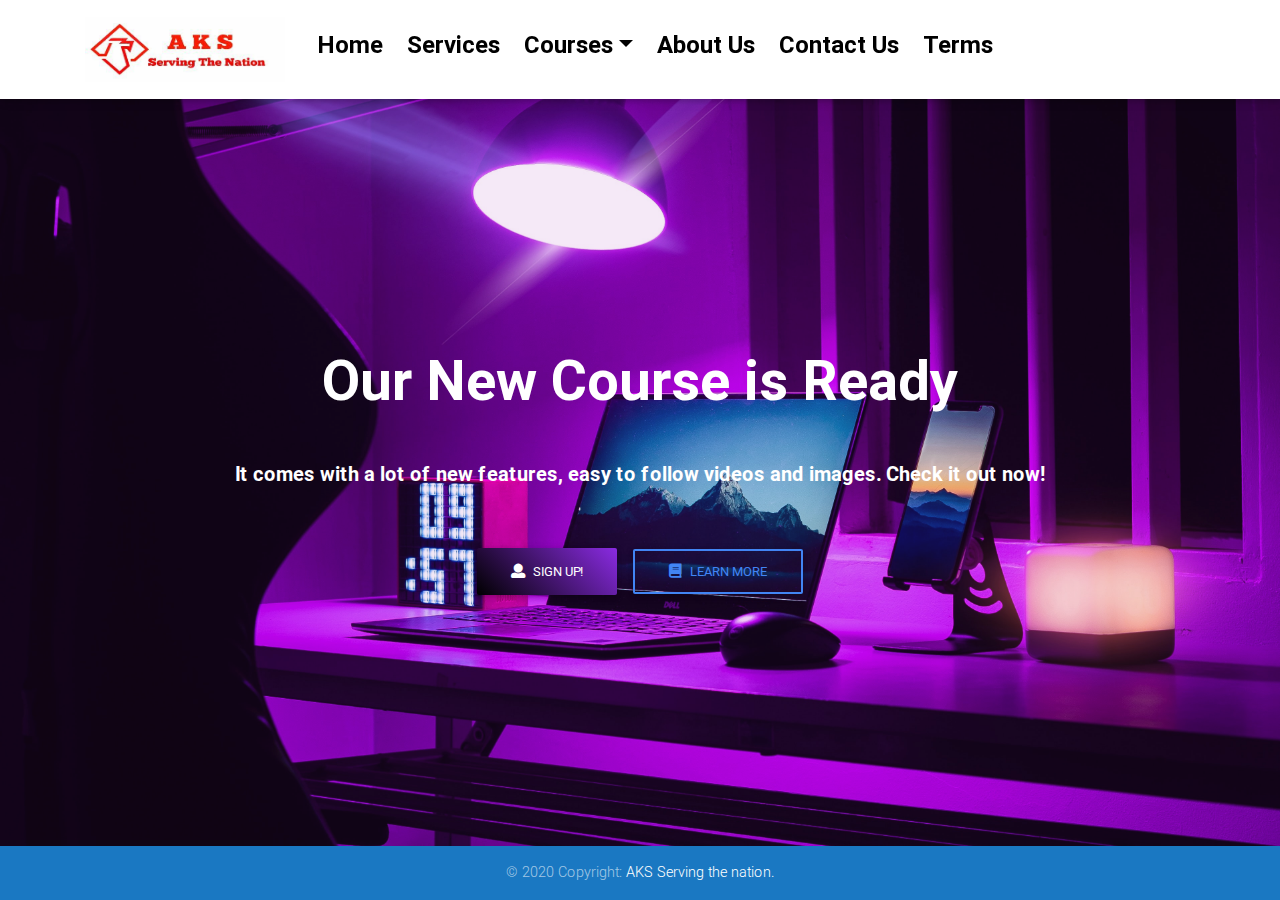
==== index.html @ 8827df9b "Aks services" ====
<html>

<head>
  <link rel="stylesheet" href="bootstrap/css/font-awesome-5.8.1.css" />
  <link rel="stylesheet" href="bootstrap/css/bootstrap.min.css" />
  <link rel="stylesheet" href="bootstrap/css/mdb.min.css" />
  <link rel="stylesheet" href="bootstrap/css/style.css" />
</head>
<style>
  html,
  body,
  header,
  .view {
    height: 100%;
  }

  @media (max-width: 740px) {

    html,
    body,
    header,
    .view {
      height: 100vh;
    }
  }



  .navbar:not(.top-nav-collapse) {
    background: transparent;
  }

  
</style>

<!-- Main navigation -->
<header>
  <!-- Navbar -->
  <nav class="navbar navbar-expand-lg navbar-light bg-white fixed-top scrolling-navbar">
    <div class="container">
      <a class="navbar-brand" href="index.html"><img src="bootstrap/img/logo.jpg" alt="" height="65" width="200"></a>
      <button class="navbar-toggler" type="button" data-toggle="collapse" data-target="#navbarSupportedContent-7"
        aria-controls="navbarSupportedContent-7" aria-expanded="false" aria-label="Toggle navigation">
        <span class="navbar-toggler-icon"></span>
      </button>
      <div class="collapse navbar-collapse" id="navbarSupportedContent-7">
        <ul class="navbar-nav mr-auto">
          <li class="nav-item ">
            <a class="nav-link font-weight-bold h4 ml-2" href="index.html">Home</a>
          </li>
          <li class="nav-item">
            <a class="nav-link font-weight-bold h4 ml-2" href="services.html">Services</a>
          </li>
         <!-- Dropdown -->
      <li class="nav-item dropdown">
        <a class="nav-link dropdown-toggle h4 font-weight-bold ml-2" id="navbarDropdownMenuLink" data-toggle="dropdown"
          aria-haspopup="true" aria-expanded="false">Courses</a>
        <div class="dropdown-menu dropdown-primary" aria-labelledby="navbarDropdownMenuLink">
          <a class="dropdown-item h5" href="c.html">C</a>
          <a class="dropdown-item h5" href="c++.html">C++</a>
          <a class="dropdown-item h5" href="java.html">JAVA</a>
          <a class="dropdown-item h5" href="python.html">PYTHON</a>
          <a class="dropdown-item h5" href="php.html">PHP</a>
          <a class="dropdown-item h5" href="DevOps.html">DEVOPS</a>
          <a class="dropdown-item h5" href="autocad.html">AUTOCAD</a>
          <a class="dropdown-item h5" href="aws.html">AWS</a>
          <a class="dropdown-item h5" href="micro.html">MICRO CONTROLLER</a>
          <a class="dropdown-item h5" href="sysops.html">AWS SysOps</a>
          
        </div>
      </li>
          <li class="nav-item">
            <a class="nav-link font-weight-bold h4 ml-2" href="Aboutus.html">About Us</a>
          </li>
          <li class="nav-item">
            <a class="nav-link font-weight-bold h4 ml-2" href="contactus.html">Contact Us</a>
          </li>
          <li class="nav-item">
            <a class="nav-link font-weight-bold h4 ml-2" href="#">Terms</a>
          </li>
        </ul>

      </div>
    </div>
  </nav>
  <!-- Navbar -->
  <!-- Full Page Intro -->
  <div class="view  jarallax" data-jarallax='{"speed": 0.2}'
    style="background-image: url('bootstrap/img/screen-post-Ya3r7oApP4g-unsplash.jpg'); background-repeat: no-repeat; background-size: cover; background-position: center center;">
    <!-- Mask & flexbox options-->
    <div class="mask rgba-purple-slight d-flex justify-content-center align-items-center">
      <!-- Content -->
      <div class="container">
        <!--Grid row-->
        <div class="row wow fadeIn">
          <!--Grid column-->
          <div class="col-md-12 text-center">
            <h1 class="display-4 font-weight-bold mb-0 pt-md-5 pt-5 text-white wow fadeInUp">Our New Course is Ready
            </h1>
            <h5 class="pt-md-5 pt-sm-2 pt-5 pb-md-5 pb-sm-3 pb-5 text-white wow font-weight-bold fadeInUp"
              data-wow-delay="0.2s">It comes
              with a lot of new features, easy to follow videos and images. Check it out now!</h5>
            <div class="wow fadeInUp" data-wow-delay="0.4s">
              <a class="btn btn-primary btn-rounded" data-toggle="modal" data-target="#exampleModal1"><i class="fas fa-user left"></i> Sign up!</a>
              <a class="btn btn-outline-primary btn-rounded"><i class="fas fa-book left"></i> Learn more</a>
            </div>
          </div>
          <!--Grid column-->
        </div>
        <!--Grid row-->
      </div>
      <!-- Content -->
    </div>
    <!-- Mask & flexbox options-->
  </div>
  <!-- Full Page Intro -->
  <!-- Modal -->
  <div class="modal fade" id="exampleModal1" tabindex="-1" role="dialog" aria-labelledby="exampleModalLabel1"
    aria-hidden="true">
    <div class="modal-dialog" role="document">
      <div class="modal-content">
        <div class="modal-header bg-info">
          <h5 class="modal-title text-white justify-content-lg-center " id="exampleModalLabel1">Sign Up</h5>
          <button type="button" class="close" data-dismiss="modal" aria-label="Close">
            <span aria-hidden="true">&times;</span>
          </button>
        </div>
        <div class="modal-body ">


          <div class="container">
            <div class="card-body px-lg-5 pt-0">
              <!-- Default form login -->
              <form class="text-center" action="#">

                <p class="h4 mb-4 ">SignUP using</p>
                  <!-- Password -->
                <input type="text" id="name" class="form-control mb-4" placeholder="Name"
                required>
                <!-- Email -->
                <input type="email" id="defaultLoginFormEmail" class="form-control mb-4" placeholder="E-mail" required>

                <!-- Password -->
                <input type="password" id="defaultLoginFormPassword" class="form-control mb-4" placeholder="Password"
                  required>
                   <!-- confirm Password -->
                <input type="password" id="defaultLoginFormPassword" class="form-control mb-4" placeholder="Confirm Password"
                required>



                <!-- Sign in button -->
                <button class="btn btn-info btn-block my-4" type="submit">Sign up</button>




              </form>
            </div>
          </div>
        </div>
      </div>
    </div>
  </div>
  <!--end-->
</header>
<!-- Main navigation -->
<!-- Footer -->
<footer class="page-footer font-small blue fixed-bottom">

  <!-- Copyright -->
  <div class="footer-copyright text-center py-3">© 2020 Copyright:
    <a href="https://mdbootstrap.com/education/bootstrap/"> AKS Serving the nation.</a>
  </div>
  <!-- Copyright -->

</footer>
<!-- Footer -->

<!--Script connecting file-->
<script src="bootstrap/js/jquery-3.3.1.min.js"></script>
<script src="bootstrap/js/popper.min.js"></script>
<script src="bootstrap/js/bootstrap.min.js"></script>
<script src="bootstrap/js/mdb.js"></script>

</html>
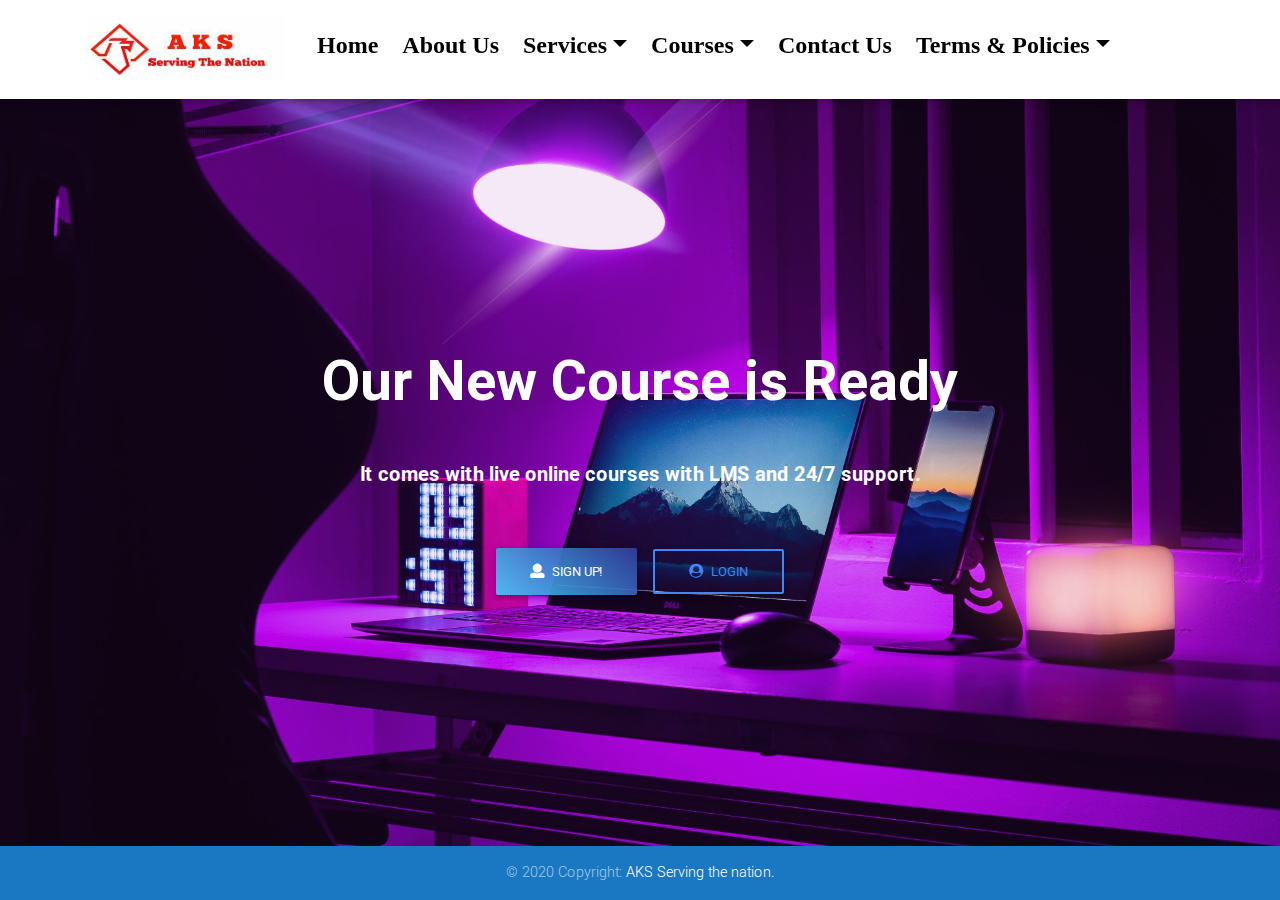
==== commit c6531167: "changes are done" ====
--- a/index.html
+++ b/index.html
@@ -29,14 +29,12 @@
   .navbar:not(.top-nav-collapse) {
     background: transparent;
   }
-
-  
 </style>
 
 <!-- Main navigation -->
 <header>
   <!-- Navbar -->
-  <nav class="navbar navbar-expand-lg navbar-light bg-white fixed-top scrolling-navbar">
+  <nav class="navbar navbar-expand-lg navbar-light bg-white fixed-top scrolling-navbar " style="font-family:'Times New Roman', Times, sens-serif ">
     <div class="container">
       <a class="navbar-brand" href="index.html"><img src="bootstrap/img/logo.jpg" alt="" height="65" width="200"></a>
       <button class="navbar-toggler" type="button" data-toggle="collapse" data-target="#navbarSupportedContent-7"
@@ -49,34 +47,45 @@
             <a class="nav-link font-weight-bold h4 ml-2" href="index.html">Home</a>
           </li>
           <li class="nav-item">
-            <a class="nav-link font-weight-bold h4 ml-2" href="services.html">Services</a>
-          </li>
-         <!-- Dropdown -->
-      <li class="nav-item dropdown">
-        <a class="nav-link dropdown-toggle h4 font-weight-bold ml-2" id="navbarDropdownMenuLink" data-toggle="dropdown"
-          aria-haspopup="true" aria-expanded="false">Courses</a>
-        <div class="dropdown-menu dropdown-primary" aria-labelledby="navbarDropdownMenuLink">
-          <a class="dropdown-item h5" href="c.html">C</a>
-          <a class="dropdown-item h5" href="c++.html">C++</a>
-          <a class="dropdown-item h5" href="java.html">JAVA</a>
-          <a class="dropdown-item h5" href="python.html">PYTHON</a>
-          <a class="dropdown-item h5" href="php.html">PHP</a>
-          <a class="dropdown-item h5" href="DevOps.html">DEVOPS</a>
-          <a class="dropdown-item h5" href="autocad.html">AUTOCAD</a>
-          <a class="dropdown-item h5" href="aws.html">AWS</a>
-          <a class="dropdown-item h5" href="micro.html">MICRO CONTROLLER</a>
-          <a class="dropdown-item h5" href="sysops.html">AWS SysOps</a>
+            <a class="nav-link font-weight-bold h4 ml-2" href="Aboutus.html">About Us</a>
+          </li>
+          <li class="nav-item dropdown">
+            <a class="nav-link dropdown-toggle h4 font-weight-bold ml-2" id="navbarDropdownMenuLink"
+              data-toggle="dropdown" aria-haspopup="true" aria-expanded="false">Services</a>
+            <div class="dropdown-menu dropdown-primary" aria-labelledby="navbarDropdownMenuLink">
+              <a class="dropdown-item h5" href="#">Online Training</a>
+              <a class="dropdown-item h5" href="#">Offline Training</a>
+              <a class="dropdown-item h5" href="#">Corporate Training</a>
+              <a class="dropdown-item h5" href="#">Personality Devlopment</a>
+              <a class="dropdown-item h5" href="#">Placement</a>
+              <a class="dropdown-item h5" href="#">Internship</a>
+              
+
+            </div>
+          </li>
+          <!-- Dropdown -->
+          <li class="nav-item dropdown">
+            <a class="nav-link dropdown-toggle h4 font-weight-bold ml-2" id="navbarDropdownMenuLink"
+              data-toggle="dropdown" aria-haspopup="true" aria-expanded="false">Courses</a>
+            <div class="dropdown-menu dropdown-primary" aria-labelledby="navbarDropdownMenuLink">
+              <a class="dropdown-item h5" href="#">Basic Course</a>
+              <a class="dropdown-item h5" href="#">Advance Course</a>
+              <a class="dropdown-item h5" href="#">Job Oriented Course</a>
+              <a class="dropdown-item h5" href="#">Specialized Course</a>
+         </div>
+          </li>
           
-        </div>
-      </li>
-          <li class="nav-item">
-            <a class="nav-link font-weight-bold h4 ml-2" href="Aboutus.html">About Us</a>
-          </li>
           <li class="nav-item">
             <a class="nav-link font-weight-bold h4 ml-2" href="contactus.html">Contact Us</a>
           </li>
-          <li class="nav-item">
-            <a class="nav-link font-weight-bold h4 ml-2" href="#">Terms</a>
+          <li class="nav-item dropdown">
+            <a class="nav-link dropdown-toggle h4 font-weight-bold ml-2" id="navbarDropdownMenuLink"
+              data-toggle="dropdown" aria-haspopup="true" aria-expanded="false">Terms & Policies</a>
+            <div class="dropdown-menu dropdown-primary" aria-labelledby="navbarDropdownMenuLink">
+              <a class="dropdown-item h5" href="#">Terms & Conditions</a>
+              <a class="dropdown-item h5" href="#">Refund Policy</a>
+              <a class="dropdown-item h5" href="#">Privacy Policy</a>
+            </div>
           </li>
         </ul>
 
@@ -98,11 +107,12 @@
             <h1 class="display-4 font-weight-bold mb-0 pt-md-5 pt-5 text-white wow fadeInUp">Our New Course is Ready
             </h1>
             <h5 class="pt-md-5 pt-sm-2 pt-5 pb-md-5 pb-sm-3 pb-5 text-white wow font-weight-bold fadeInUp"
-              data-wow-delay="0.2s">It comes
-              with a lot of new features, easy to follow videos and images. Check it out now!</h5>
+              data-wow-delay="0.2s">It comes with live online courses with LMS and 24/7 support.</h5>
             <div class="wow fadeInUp" data-wow-delay="0.4s">
-              <a class="btn btn-primary btn-rounded" data-toggle="modal" data-target="#exampleModal1"><i class="fas fa-user left"></i> Sign up!</a>
-              <a class="btn btn-outline-primary btn-rounded"><i class="fas fa-book left"></i> Learn more</a>
+              <a class="btn blue-gradient-rgba btn-rounded" data-toggle="modal" data-target="#exampleModal1"><i
+                  class="fas fa-user left"></i> Sign up!</a>
+              <a class="btn btn-outline-primary btn-rounded" data-toggle="modal" data-target="#exampleModal"><i
+                  class="fas fa-user-circle left"></i> Login</a>
             </div>
           </div>
           <!--Grid column-->
@@ -119,41 +129,319 @@
     aria-hidden="true">
     <div class="modal-dialog" role="document">
       <div class="modal-content">
-        <div class="modal-header bg-info">
+        <div class="modal-header blue-gradient-rgba">
           <h5 class="modal-title text-white justify-content-lg-center " id="exampleModalLabel1">Sign Up</h5>
-          <button type="button" class="close" data-dismiss="modal" aria-label="Close">
+          <span type="button" class="close" data-dismiss="modal" aria-label="Close">
             <span aria-hidden="true">&times;</span>
-          </button>
+          </span>
         </div>
         <div class="modal-body ">
-
-
+          <div class="card-body px-lg-5 pt-0">
+            <!-- Default form login -->
+            <form class="text-center" action="#">
+              <input type="text" id="name" class="form-control mb-4" placeholder="Name" required>
+              <!-- Email -->
+              <input type="email" id="defaultLoginFormEmail" class="form-control mb-4" placeholder="E-mail" required>
+              <input type="text" id="contact" class="form-control mb-4" placeholder="Contact No." required>
+              <input type="text" id="pincode" class="form-control mb-4" placeholder="Pin Code" required>
+              <textarea id="address" placeholder="Address" class="form-control mb-4" ></textarea>
+              <select id="country" name="country" class="form-control mb-4">
+                <option>--Select--</option>
+                <option value="Afganistan">Afghanistan</option>
+                <option value="Albania">Albania</option>
+                <option value="Algeria">Algeria</option>
+                <option value="American Samoa">American Samoa</option>
+                <option value="Andorra">Andorra</option>
+                <option value="Angola">Angola</option>
+                <option value="Anguilla">Anguilla</option>
+                <option value="Antigua & Barbuda">Antigua & Barbuda</option>
+                <option value="Argentina">Argentina</option>
+                <option value="Armenia">Armenia</option>
+                <option value="Aruba">Aruba</option>
+                <option value="Australia">Australia</option>
+                <option value="Austria">Austria</option>
+                <option value="Azerbaijan">Azerbaijan</option>
+                <option value="Bahamas">Bahamas</option>
+                <option value="Bahrain">Bahrain</option>
+                <option value="Bangladesh">Bangladesh</option>
+                <option value="Barbados">Barbados</option>
+                <option value="Belarus">Belarus</option>
+                <option value="Belgium">Belgium</option>
+                <option value="Belize">Belize</option>
+                <option value="Benin">Benin</option>
+                <option value="Bermuda">Bermuda</option>
+                <option value="Bhutan">Bhutan</option>
+                <option value="Bolivia">Bolivia</option>
+                <option value="Bonaire">Bonaire</option>
+                <option value="Bosnia & Herzegovina">Bosnia & Herzegovina</option>
+                <option value="Botswana">Botswana</option>
+                <option value="Brazil">Brazil</option>
+                <option value="British Indian Ocean Ter">British Indian Ocean Ter</option>
+                <option value="Brunei">Brunei</option>
+                <option value="Bulgaria">Bulgaria</option>
+                <option value="Burkina Faso">Burkina Faso</option>
+                <option value="Burundi">Burundi</option>
+                <option value="Cambodia">Cambodia</option>
+                <option value="Cameroon">Cameroon</option>
+                <option value="Canada">Canada</option>
+                <option value="Canary Islands">Canary Islands</option>
+                <option value="Cape Verde">Cape Verde</option>
+                <option value="Cayman Islands">Cayman Islands</option>
+                <option value="Central African Republic">Central African Republic</option>
+                <option value="Chad">Chad</option>
+                <option value="Channel Islands">Channel Islands</option>
+                <option value="Chile">Chile</option>
+                <option value="China">China</option>
+                <option value="Christmas Island">Christmas Island</option>
+                <option value="Cocos Island">Cocos Island</option>
+                <option value="Colombia">Colombia</option>
+                <option value="Comoros">Comoros</option>
+                <option value="Congo">Congo</option>
+                <option value="Cook Islands">Cook Islands</option>
+                <option value="Costa Rica">Costa Rica</option>
+                <option value="Cote DIvoire">Cote DIvoire</option>
+                <option value="Croatia">Croatia</option>
+                <option value="Cuba">Cuba</option>
+                <option value="Curaco">Curacao</option>
+                <option value="Cyprus">Cyprus</option>
+                <option value="Czech Republic">Czech Republic</option>
+                <option value="Denmark">Denmark</option>
+                <option value="Djibouti">Djibouti</option>
+                <option value="Dominica">Dominica</option>
+                <option value="Dominican Republic">Dominican Republic</option>
+                <option value="East Timor">East Timor</option>
+                <option value="Ecuador">Ecuador</option>
+                <option value="Egypt">Egypt</option>
+                <option value="El Salvador">El Salvador</option>
+                <option value="Equatorial Guinea">Equatorial Guinea</option>
+                <option value="Eritrea">Eritrea</option>
+                <option value="Estonia">Estonia</option>
+                <option value="Ethiopia">Ethiopia</option>
+                <option value="Falkland Islands">Falkland Islands</option>
+                <option value="Faroe Islands">Faroe Islands</option>
+                <option value="Fiji">Fiji</option>
+                <option value="Finland">Finland</option>
+                <option value="France">France</option>
+                <option value="French Guiana">French Guiana</option>
+                <option value="French Polynesia">French Polynesia</option>
+                <option value="French Southern Ter">French Southern Ter</option>
+                <option value="Gabon">Gabon</option>
+                <option value="Gambia">Gambia</option>
+                <option value="Georgia">Georgia</option>
+                <option value="Germany">Germany</option>
+                <option value="Ghana">Ghana</option>
+                <option value="Gibraltar">Gibraltar</option>
+                <option value="Great Britain">Great Britain</option>
+                <option value="Greece">Greece</option>
+                <option value="Greenland">Greenland</option>
+                <option value="Grenada">Grenada</option>
+                <option value="Guadeloupe">Guadeloupe</option>
+                <option value="Guam">Guam</option>
+                <option value="Guatemala">Guatemala</option>
+                <option value="Guinea">Guinea</option>
+                <option value="Guyana">Guyana</option>
+                <option value="Haiti">Haiti</option>
+                <option value="Hawaii">Hawaii</option>
+                <option value="Honduras">Honduras</option>
+                <option value="Hong Kong">Hong Kong</option>
+                <option value="Hungary">Hungary</option>
+                <option value="Iceland">Iceland</option>
+                <option value="Indonesia">Indonesia</option>
+                <option value="India">India</option>
+                <option value="Iran">Iran</option>
+                <option value="Iraq">Iraq</option>
+                <option value="Ireland">Ireland</option>
+                <option value="Isle of Man">Isle of Man</option>
+                <option value="Israel">Israel</option>
+                <option value="Italy">Italy</option>
+                <option value="Jamaica">Jamaica</option>
+                <option value="Japan">Japan</option>
+                <option value="Jordan">Jordan</option>
+                <option value="Kazakhstan">Kazakhstan</option>
+                <option value="Kenya">Kenya</option>
+                <option value="Kiribati">Kiribati</option>
+                <option value="Korea North">Korea North</option>
+                <option value="Korea Sout">Korea South</option>
+                <option value="Kuwait">Kuwait</option>
+                <option value="Kyrgyzstan">Kyrgyzstan</option>
+                <option value="Laos">Laos</option>
+                <option value="Latvia">Latvia</option>
+                <option value="Lebanon">Lebanon</option>
+                <option value="Lesotho">Lesotho</option>
+                <option value="Liberia">Liberia</option>
+                <option value="Libya">Libya</option>
+                <option value="Liechtenstein">Liechtenstein</option>
+                <option value="Lithuania">Lithuania</option>
+                <option value="Luxembourg">Luxembourg</option>
+                <option value="Macau">Macau</option>
+                <option value="Macedonia">Macedonia</option>
+                <option value="Madagascar">Madagascar</option>
+                <option value="Malaysia">Malaysia</option>
+                <option value="Malawi">Malawi</option>
+                <option value="Maldives">Maldives</option>
+                <option value="Mali">Mali</option>
+                <option value="Malta">Malta</option>
+                <option value="Marshall Islands">Marshall Islands</option>
+                <option value="Martinique">Martinique</option>
+                <option value="Mauritania">Mauritania</option>
+                <option value="Mauritius">Mauritius</option>
+                <option value="Mayotte">Mayotte</option>
+                <option value="Mexico">Mexico</option>
+                <option value="Midway Islands">Midway Islands</option>
+                <option value="Moldova">Moldova</option>
+                <option value="Monaco">Monaco</option>
+                <option value="Mongolia">Mongolia</option>
+                <option value="Montserrat">Montserrat</option>
+                <option value="Morocco">Morocco</option>
+                <option value="Mozambique">Mozambique</option>
+                <option value="Myanmar">Myanmar</option>
+                <option value="Nambia">Nambia</option>
+                <option value="Nauru">Nauru</option>
+                <option value="Nepal">Nepal</option>
+                <option value="Netherland Antilles">Netherland Antilles</option>
+                <option value="Netherlands">Netherlands (Holland, Europe)</option>
+                <option value="Nevis">Nevis</option>
+                <option value="New Caledonia">New Caledonia</option>
+                <option value="New Zealand">New Zealand</option>
+                <option value="Nicaragua">Nicaragua</option>
+                <option value="Niger">Niger</option>
+                <option value="Nigeria">Nigeria</option>
+                <option value="Niue">Niue</option>
+                <option value="Norfolk Island">Norfolk Island</option>
+                <option value="Norway">Norway</option>
+                <option value="Oman">Oman</option>
+                <option value="Pakistan">Pakistan</option>
+                <option value="Palau Island">Palau Island</option>
+                <option value="Palestine">Palestine</option>
+                <option value="Panama">Panama</option>
+                <option value="Papua New Guinea">Papua New Guinea</option>
+                <option value="Paraguay">Paraguay</option>
+                <option value="Peru">Peru</option>
+                <option value="Phillipines">Philippines</option>
+                <option value="Pitcairn Island">Pitcairn Island</option>
+                <option value="Poland">Poland</option>
+                <option value="Portugal">Portugal</option>
+                <option value="Puerto Rico">Puerto Rico</option>
+                <option value="Qatar">Qatar</option>
+                <option value="Republic of Montenegro">Republic of Montenegro</option>
+                <option value="Republic of Serbia">Republic of Serbia</option>
+                <option value="Reunion">Reunion</option>
+                <option value="Romania">Romania</option>
+                <option value="Russia">Russia</option>
+                <option value="Rwanda">Rwanda</option>
+                <option value="St Barthelemy">St Barthelemy</option>
+                <option value="St Eustatius">St Eustatius</option>
+                <option value="St Helena">St Helena</option>
+                <option value="St Kitts-Nevis">St Kitts-Nevis</option>
+                <option value="St Lucia">St Lucia</option>
+                <option value="St Maarten">St Maarten</option>
+                <option value="St Pierre & Miquelon">St Pierre & Miquelon</option>
+                <option value="St Vincent & Grenadines">St Vincent & Grenadines</option>
+                <option value="Saipan">Saipan</option>
+                <option value="Samoa">Samoa</option>
+                <option value="Samoa American">Samoa American</option>
+                <option value="San Marino">San Marino</option>
+                <option value="Sao Tome & Principe">Sao Tome & Principe</option>
+                <option value="Saudi Arabia">Saudi Arabia</option>
+                <option value="Senegal">Senegal</option>
+                <option value="Seychelles">Seychelles</option>
+                <option value="Sierra Leone">Sierra Leone</option>
+                <option value="Singapore">Singapore</option>
+                <option value="Slovakia">Slovakia</option>
+                <option value="Slovenia">Slovenia</option>
+                <option value="Solomon Islands">Solomon Islands</option>
+                <option value="Somalia">Somalia</option>
+                <option value="South Africa">South Africa</option>
+                <option value="Spain">Spain</option>
+                <option value="Sri Lanka">Sri Lanka</option>
+                <option value="Sudan">Sudan</option>
+                <option value="Suriname">Suriname</option>
+                <option value="Swaziland">Swaziland</option>
+                <option value="Sweden">Sweden</option>
+                <option value="Switzerland">Switzerland</option>
+                <option value="Syria">Syria</option>
+                <option value="Tahiti">Tahiti</option>
+                <option value="Taiwan">Taiwan</option>
+                <option value="Tajikistan">Tajikistan</option>
+                <option value="Tanzania">Tanzania</option>
+                <option value="Thailand">Thailand</option>
+                <option value="Togo">Togo</option>
+                <option value="Tokelau">Tokelau</option>
+                <option value="Tonga">Tonga</option>
+                <option value="Trinidad & Tobago">Trinidad & Tobago</option>
+                <option value="Tunisia">Tunisia</option>
+                <option value="Turkey">Turkey</option>
+                <option value="Turkmenistan">Turkmenistan</option>
+                <option value="Turks & Caicos Is">Turks & Caicos Is</option>
+                <option value="Tuvalu">Tuvalu</option>
+                <option value="Uganda">Uganda</option>
+                <option value="United Kingdom">United Kingdom</option>
+                <option value="Ukraine">Ukraine</option>
+                <option value="United Arab Erimates">United Arab Emirates</option>
+                <option value="United States of America">United States of America</option>
+                <option value="Uraguay">Uruguay</option>
+                <option value="Uzbekistan">Uzbekistan</option>
+                <option value="Vanuatu">Vanuatu</option>
+                <option value="Vatican City State">Vatican City State</option>
+                <option value="Venezuela">Venezuela</option>
+                <option value="Vietnam">Vietnam</option>
+                <option value="Virgin Islands (Brit)">Virgin Islands (Brit)</option>
+                <option value="Virgin Islands (USA)">Virgin Islands (USA)</option>
+                <option value="Wake Island">Wake Island</option>
+                <option value="Wallis & Futana Is">Wallis & Futana Is</option>
+                <option value="Yemen">Yemen</option>
+                <option value="Zaire">Zaire</option>
+                <option value="Zambia">Zambia</option>
+                <option value="Zimbabwe">Zimbabwe</option>
+             </select>
+             
+              <!-- Password -->
+              <input type="password" id="defaultLoginFormPassword" class="form-control mb-4" placeholder="Password"
+                required>
+              <!-- confirm Password -->
+              <input type="password" id="defaultLoginFormPassword" class="form-control mb-4"
+                placeholder="Confirm Password" required>
+              <!-- Sign in button -->
+              <button class="btn blue-gradient-rgba btn-block my-4" type="submit">Sign up</button>
+            </form>
+          </div>
+        </div>
+      </div>
+    </div>
+  </div>
+
+  <!--end-->
+
+  <!-- Modal -->
+  <div class="modal fade" id="exampleModal" tabindex="-1" role="dialog" aria-labelledby="exampleModalLabel"
+    aria-hidden="true">
+    <div class="modal-dialog" role="document">
+      <div class="modal-content">
+        <div class="modal-header blue-gradient-rgba">
+          <h5 class="modal-title text-white justify-content-lg-center " id="exampleModalLabel">Login</h5>
+          <span type="button" class="close" data-dismiss="modal" aria-label="Close">
+            <span aria-hidden="true">&times;</span>
+          </span>
+        </div>
+        <div class="modal-body ">
           <div class="container">
             <div class="card-body px-lg-5 pt-0">
               <!-- Default form login -->
               <form class="text-center" action="#">
 
-                <p class="h4 mb-4 ">SignUP using</p>
-                  <!-- Password -->
-                <input type="text" id="name" class="form-control mb-4" placeholder="Name"
-                required>
+                <p class="h4 mb-4 ">Login using</p>
+
                 <!-- Email -->
                 <input type="email" id="defaultLoginFormEmail" class="form-control mb-4" placeholder="E-mail" required>
 
                 <!-- Password -->
                 <input type="password" id="defaultLoginFormPassword" class="form-control mb-4" placeholder="Password"
                   required>
-                   <!-- confirm Password -->
-                <input type="password" id="defaultLoginFormPassword" class="form-control mb-4" placeholder="Confirm Password"
-                required>
-
-
-
+                  <div class="g-recaptcha" data-sitekey="6LcePAATAAAAAGPRWgx90814DTjgt5sXnNbV5WaW"></div>
+                  <!--js-->
+                   
                 <!-- Sign in button -->
-                <button class="btn btn-info btn-block my-4" type="submit">Sign up</button>
-
-
-
+                <button class="btn blue-gradient-rgba btn-block my-4" type="submit">Login</button>
 
               </form>
             </div>
@@ -163,6 +451,7 @@
     </div>
   </div>
   <!--end-->
+
 </header>
 <!-- Main navigation -->
 <!-- Footer -->
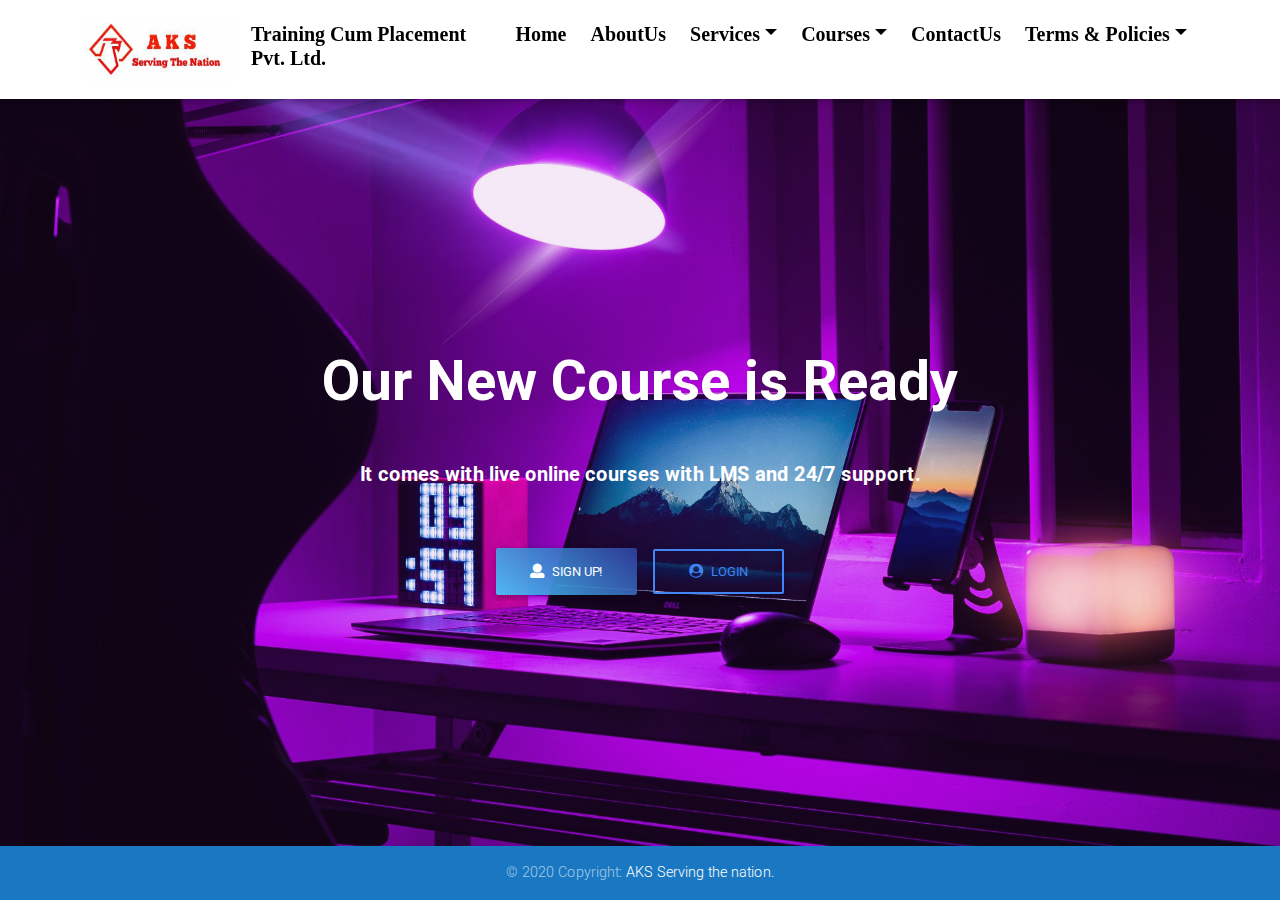
==== commit 21b901b6: "changes done" ====
--- a/index.html
+++ b/index.html
@@ -33,24 +33,34 @@
 
 <!-- Main navigation -->
 <header>
+  
   <!-- Navbar -->
-  <nav class="navbar navbar-expand-lg navbar-light bg-white fixed-top scrolling-navbar " style="font-family:'Times New Roman', Times, sens-serif ">
-    <div class="container">
-      <a class="navbar-brand" href="index.html"><img src="bootstrap/img/logo.jpg" alt="" height="65" width="200"></a>
+  <nav class="navbar navbar-expand-lg navbar-light bg-white fixed-top scrolling-navbar "
+    style="font-family:'Times New Roman', Times, sens-serif ">
+    
+    <div class="container ">
+     
+      <a class="navbar-brand  " href="index.html"><img src="bootstrap/img/logo.jpg" alt="" height="65" width="150"></a>
+      
+     
+      
       <button class="navbar-toggler" type="button" data-toggle="collapse" data-target="#navbarSupportedContent-7"
         aria-controls="navbarSupportedContent-7" aria-expanded="false" aria-label="Toggle navigation">
         <span class="navbar-toggler-icon"></span>
       </button>
-      <div class="collapse navbar-collapse" id="navbarSupportedContent-7">
-        <ul class="navbar-nav mr-auto">
+      <div class="collapse navbar-collapse " id="navbarSupportedContent-7">
+        <ul class="navbar-nav m-0 p-0">
+          <span class="navbar-text black-text h5 font-weight-bold ">
+            Training Cum Placement Pvt. Ltd.
+         </span>
           <li class="nav-item ">
-            <a class="nav-link font-weight-bold h4 ml-2" href="index.html">Home</a>
+            <a class="nav-link font-weight-bold h5 ml-2  " href="index.html">Home</a>
           </li>
           <li class="nav-item">
-            <a class="nav-link font-weight-bold h4 ml-2" href="Aboutus.html">About Us</a>
+            <a class="nav-link font-weight-bold h5 ml-2" href="Aboutus.html">AboutUs</a>
           </li>
           <li class="nav-item dropdown">
-            <a class="nav-link dropdown-toggle h4 font-weight-bold ml-2" id="navbarDropdownMenuLink"
+            <a class="nav-link dropdown-toggle h5 ml-2  font-weight-bold " id="navbarDropdownMenuLink"
               data-toggle="dropdown" aria-haspopup="true" aria-expanded="false">Services</a>
             <div class="dropdown-menu dropdown-primary" aria-labelledby="navbarDropdownMenuLink">
               <a class="dropdown-item h5" href="#">Online Training</a>
@@ -59,27 +69,27 @@
               <a class="dropdown-item h5" href="#">Personality Devlopment</a>
               <a class="dropdown-item h5" href="#">Placement</a>
               <a class="dropdown-item h5" href="#">Internship</a>
-              
+
 
             </div>
           </li>
           <!-- Dropdown -->
           <li class="nav-item dropdown">
-            <a class="nav-link dropdown-toggle h4 font-weight-bold ml-2" id="navbarDropdownMenuLink"
+            <a class="nav-link dropdown-toggle h5 ml-2 font-weight-bold " id="navbarDropdownMenuLink"
               data-toggle="dropdown" aria-haspopup="true" aria-expanded="false">Courses</a>
             <div class="dropdown-menu dropdown-primary" aria-labelledby="navbarDropdownMenuLink">
               <a class="dropdown-item h5" href="#">Basic Course</a>
               <a class="dropdown-item h5" href="#">Advance Course</a>
               <a class="dropdown-item h5" href="#">Job Oriented Course</a>
               <a class="dropdown-item h5" href="#">Specialized Course</a>
-         </div>
-          </li>
-          
+            </div>
+          </li>
+
           <li class="nav-item">
-            <a class="nav-link font-weight-bold h4 ml-2" href="contactus.html">Contact Us</a>
+            <a class="nav-link font-weight-bold h5 ml-2 " href="contactus.html">ContactUs</a>
           </li>
           <li class="nav-item dropdown">
-            <a class="nav-link dropdown-toggle h4 font-weight-bold ml-2" id="navbarDropdownMenuLink"
+            <a class="nav-link dropdown-toggle h5 ml-2 font-weight-bold " id="navbarDropdownMenuLink"
               data-toggle="dropdown" aria-haspopup="true" aria-expanded="false">Terms & Policies</a>
             <div class="dropdown-menu dropdown-primary" aria-labelledby="navbarDropdownMenuLink">
               <a class="dropdown-item h5" href="#">Terms & Conditions</a>
@@ -88,7 +98,7 @@
             </div>
           </li>
         </ul>
-
+       
       </div>
     </div>
   </nav>
@@ -140,21 +150,23 @@
             <!-- Default form login -->
             <form class="text-center" action="#">
               <input type="text" id="name" class="form-control mb-4" placeholder="Name" required>
+              <input type="text" id="contact" class="form-control mb-4" placeholder="Contact No." required>
               <!-- Email -->
               <input type="email" id="defaultLoginFormEmail" class="form-control mb-4" placeholder="E-mail" required>
-              <input type="text" id="contact" class="form-control mb-4" placeholder="Contact No." required>
               <input type="text" id="pincode" class="form-control mb-4" placeholder="Pin Code" required>
-              <textarea id="address" placeholder="Address" class="form-control mb-4" ></textarea>
+              <textarea id="address" placeholder="Address" class="form-control mb-4"></textarea>
               <select id="country" name="country" class="form-control mb-4">
-                <option>--Select--</option>
-                <option value="Afganistan">Afghanistan</option>
+                <option>--Select Country--</option>
+                <option value="Afghanistan">Afghanistan</option>
+                <option value="Åland Islands">Åland Islands</option>
                 <option value="Albania">Albania</option>
                 <option value="Algeria">Algeria</option>
                 <option value="American Samoa">American Samoa</option>
                 <option value="Andorra">Andorra</option>
                 <option value="Angola">Angola</option>
                 <option value="Anguilla">Anguilla</option>
-                <option value="Antigua & Barbuda">Antigua & Barbuda</option>
+                <option value="Antarctica">Antarctica</option>
+                <option value="Antigua and Barbuda">Antigua and Barbuda</option>
                 <option value="Argentina">Argentina</option>
                 <option value="Armenia">Armenia</option>
                 <option value="Aruba">Aruba</option>
@@ -172,44 +184,41 @@
                 <option value="Bermuda">Bermuda</option>
                 <option value="Bhutan">Bhutan</option>
                 <option value="Bolivia">Bolivia</option>
-                <option value="Bonaire">Bonaire</option>
-                <option value="Bosnia & Herzegovina">Bosnia & Herzegovina</option>
+                <option value="Bosnia and Herzegovina">Bosnia and Herzegovina</option>
                 <option value="Botswana">Botswana</option>
+                <option value="Bouvet Island">Bouvet Island</option>
                 <option value="Brazil">Brazil</option>
-                <option value="British Indian Ocean Ter">British Indian Ocean Ter</option>
-                <option value="Brunei">Brunei</option>
+                <option value="British Indian Ocean Territory">British Indian Ocean Territory</option>
+                <option value="Brunei Darussalam">Brunei Darussalam</option>
                 <option value="Bulgaria">Bulgaria</option>
                 <option value="Burkina Faso">Burkina Faso</option>
                 <option value="Burundi">Burundi</option>
                 <option value="Cambodia">Cambodia</option>
                 <option value="Cameroon">Cameroon</option>
                 <option value="Canada">Canada</option>
-                <option value="Canary Islands">Canary Islands</option>
                 <option value="Cape Verde">Cape Verde</option>
                 <option value="Cayman Islands">Cayman Islands</option>
                 <option value="Central African Republic">Central African Republic</option>
                 <option value="Chad">Chad</option>
-                <option value="Channel Islands">Channel Islands</option>
                 <option value="Chile">Chile</option>
                 <option value="China">China</option>
                 <option value="Christmas Island">Christmas Island</option>
-                <option value="Cocos Island">Cocos Island</option>
+                <option value="Cocos (Keeling) Islands">Cocos (Keeling) Islands</option>
                 <option value="Colombia">Colombia</option>
                 <option value="Comoros">Comoros</option>
                 <option value="Congo">Congo</option>
+                <option value="Congo, The Democratic Republic of The">Congo, The Democratic Republic of The</option>
                 <option value="Cook Islands">Cook Islands</option>
                 <option value="Costa Rica">Costa Rica</option>
-                <option value="Cote DIvoire">Cote DIvoire</option>
+                <option value="Cote D'ivoire">Cote D'ivoire</option>
                 <option value="Croatia">Croatia</option>
                 <option value="Cuba">Cuba</option>
-                <option value="Curaco">Curacao</option>
                 <option value="Cyprus">Cyprus</option>
-                <option value="Czech Republic">Czech Republic</option>
+                <option value="Czechia">Czechia</option>
                 <option value="Denmark">Denmark</option>
                 <option value="Djibouti">Djibouti</option>
                 <option value="Dominica">Dominica</option>
                 <option value="Dominican Republic">Dominican Republic</option>
-                <option value="East Timor">East Timor</option>
                 <option value="Ecuador">Ecuador</option>
                 <option value="Egypt">Egypt</option>
                 <option value="El Salvador">El Salvador</option>
@@ -217,38 +226,40 @@
                 <option value="Eritrea">Eritrea</option>
                 <option value="Estonia">Estonia</option>
                 <option value="Ethiopia">Ethiopia</option>
-                <option value="Falkland Islands">Falkland Islands</option>
+                <option value="Falkland Islands (Malvinas)">Falkland Islands (Malvinas)</option>
                 <option value="Faroe Islands">Faroe Islands</option>
                 <option value="Fiji">Fiji</option>
                 <option value="Finland">Finland</option>
                 <option value="France">France</option>
                 <option value="French Guiana">French Guiana</option>
                 <option value="French Polynesia">French Polynesia</option>
-                <option value="French Southern Ter">French Southern Ter</option>
+                <option value="French Southern Territories">French Southern Territories</option>
                 <option value="Gabon">Gabon</option>
                 <option value="Gambia">Gambia</option>
                 <option value="Georgia">Georgia</option>
                 <option value="Germany">Germany</option>
                 <option value="Ghana">Ghana</option>
                 <option value="Gibraltar">Gibraltar</option>
-                <option value="Great Britain">Great Britain</option>
                 <option value="Greece">Greece</option>
                 <option value="Greenland">Greenland</option>
                 <option value="Grenada">Grenada</option>
                 <option value="Guadeloupe">Guadeloupe</option>
                 <option value="Guam">Guam</option>
                 <option value="Guatemala">Guatemala</option>
+                <option value="Guernsey">Guernsey</option>
                 <option value="Guinea">Guinea</option>
+                <option value="Guinea-bissau">Guinea-bissau</option>
                 <option value="Guyana">Guyana</option>
                 <option value="Haiti">Haiti</option>
-                <option value="Hawaii">Hawaii</option>
+                <option value="Heard Island and Mcdonald Islands">Heard Island and Mcdonald Islands</option>
+                <option value="Holy See (Vatican City State)">Holy See (Vatican City State)</option>
                 <option value="Honduras">Honduras</option>
                 <option value="Hong Kong">Hong Kong</option>
                 <option value="Hungary">Hungary</option>
                 <option value="Iceland">Iceland</option>
+                <option value="India">India</option>
                 <option value="Indonesia">Indonesia</option>
-                <option value="India">India</option>
-                <option value="Iran">Iran</option>
+                <option value="Iran, Islamic Republic of">Iran, Islamic Republic of</option>
                 <option value="Iraq">Iraq</option>
                 <option value="Ireland">Ireland</option>
                 <option value="Isle of Man">Isle of Man</option>
@@ -256,28 +267,30 @@
                 <option value="Italy">Italy</option>
                 <option value="Jamaica">Jamaica</option>
                 <option value="Japan">Japan</option>
+                <option value="Jersey">Jersey</option>
                 <option value="Jordan">Jordan</option>
                 <option value="Kazakhstan">Kazakhstan</option>
                 <option value="Kenya">Kenya</option>
                 <option value="Kiribati">Kiribati</option>
-                <option value="Korea North">Korea North</option>
-                <option value="Korea Sout">Korea South</option>
+                <option value="Korea, Democratic People's Republic of">Korea, Democratic People's Republic of</option>
+                <option value="Korea, Republic of">Korea, Republic of</option>
                 <option value="Kuwait">Kuwait</option>
                 <option value="Kyrgyzstan">Kyrgyzstan</option>
-                <option value="Laos">Laos</option>
+                <option value="Lao People's Democratic Republic">Lao People's Democratic Republic</option>
                 <option value="Latvia">Latvia</option>
                 <option value="Lebanon">Lebanon</option>
                 <option value="Lesotho">Lesotho</option>
                 <option value="Liberia">Liberia</option>
-                <option value="Libya">Libya</option>
+                <option value="Libyan Arab Jamahiriya">Libyan Arab Jamahiriya</option>
                 <option value="Liechtenstein">Liechtenstein</option>
                 <option value="Lithuania">Lithuania</option>
                 <option value="Luxembourg">Luxembourg</option>
-                <option value="Macau">Macau</option>
-                <option value="Macedonia">Macedonia</option>
+                <option value="Macao">Macao</option>
+                <option value="Macedonia, The Former Yugoslav Republic of">Macedonia, The Former Yugoslav Republic of
+                </option>
                 <option value="Madagascar">Madagascar</option>
+                <option value="Malawi">Malawi</option>
                 <option value="Malaysia">Malaysia</option>
-                <option value="Malawi">Malawi</option>
                 <option value="Maldives">Maldives</option>
                 <option value="Mali">Mali</option>
                 <option value="Malta">Malta</option>
@@ -287,20 +300,20 @@
                 <option value="Mauritius">Mauritius</option>
                 <option value="Mayotte">Mayotte</option>
                 <option value="Mexico">Mexico</option>
-                <option value="Midway Islands">Midway Islands</option>
-                <option value="Moldova">Moldova</option>
+                <option value="Micronesia, Federated States of">Micronesia, Federated States of</option>
+                <option value="Moldova, Republic of">Moldova, Republic of</option>
                 <option value="Monaco">Monaco</option>
                 <option value="Mongolia">Mongolia</option>
+                <option value="Montenegro">Montenegro</option>
                 <option value="Montserrat">Montserrat</option>
                 <option value="Morocco">Morocco</option>
                 <option value="Mozambique">Mozambique</option>
                 <option value="Myanmar">Myanmar</option>
-                <option value="Nambia">Nambia</option>
+                <option value="Namibia">Namibia</option>
                 <option value="Nauru">Nauru</option>
                 <option value="Nepal">Nepal</option>
-                <option value="Netherland Antilles">Netherland Antilles</option>
-                <option value="Netherlands">Netherlands (Holland, Europe)</option>
-                <option value="Nevis">Nevis</option>
+                <option value="Netherlands">Netherlands</option>
+                <option value="Netherlands Antilles">Netherlands Antilles</option>
                 <option value="New Caledonia">New Caledonia</option>
                 <option value="New Zealand">New Zealand</option>
                 <option value="Nicaragua">Nicaragua</option>
@@ -308,42 +321,37 @@
                 <option value="Nigeria">Nigeria</option>
                 <option value="Niue">Niue</option>
                 <option value="Norfolk Island">Norfolk Island</option>
+                <option value="Northern Mariana Islands">Northern Mariana Islands</option>
                 <option value="Norway">Norway</option>
                 <option value="Oman">Oman</option>
                 <option value="Pakistan">Pakistan</option>
-                <option value="Palau Island">Palau Island</option>
-                <option value="Palestine">Palestine</option>
+                <option value="Palau">Palau</option>
+                <option value="Palestinian Territory, Occupied">Palestinian Territory, Occupied</option>
                 <option value="Panama">Panama</option>
                 <option value="Papua New Guinea">Papua New Guinea</option>
                 <option value="Paraguay">Paraguay</option>
                 <option value="Peru">Peru</option>
-                <option value="Phillipines">Philippines</option>
-                <option value="Pitcairn Island">Pitcairn Island</option>
+                <option value="Philippines">Philippines</option>
+                <option value="Pitcairn">Pitcairn</option>
                 <option value="Poland">Poland</option>
                 <option value="Portugal">Portugal</option>
                 <option value="Puerto Rico">Puerto Rico</option>
                 <option value="Qatar">Qatar</option>
-                <option value="Republic of Montenegro">Republic of Montenegro</option>
-                <option value="Republic of Serbia">Republic of Serbia</option>
                 <option value="Reunion">Reunion</option>
                 <option value="Romania">Romania</option>
-                <option value="Russia">Russia</option>
+                <option value="Russian Federation">Russian Federation</option>
                 <option value="Rwanda">Rwanda</option>
-                <option value="St Barthelemy">St Barthelemy</option>
-                <option value="St Eustatius">St Eustatius</option>
-                <option value="St Helena">St Helena</option>
-                <option value="St Kitts-Nevis">St Kitts-Nevis</option>
-                <option value="St Lucia">St Lucia</option>
-                <option value="St Maarten">St Maarten</option>
-                <option value="St Pierre & Miquelon">St Pierre & Miquelon</option>
-                <option value="St Vincent & Grenadines">St Vincent & Grenadines</option>
-                <option value="Saipan">Saipan</option>
+                <option value="Saint Helena">Saint Helena</option>
+                <option value="Saint Kitts and Nevis">Saint Kitts and Nevis</option>
+                <option value="Saint Lucia">Saint Lucia</option>
+                <option value="Saint Pierre and Miquelon">Saint Pierre and Miquelon</option>
+                <option value="Saint Vincent and The Grenadines">Saint Vincent and The Grenadines</option>
                 <option value="Samoa">Samoa</option>
-                <option value="Samoa American">Samoa American</option>
                 <option value="San Marino">San Marino</option>
-                <option value="Sao Tome & Principe">Sao Tome & Principe</option>
+                <option value="Sao Tome and Principe">Sao Tome and Principe</option>
                 <option value="Saudi Arabia">Saudi Arabia</option>
                 <option value="Senegal">Senegal</option>
+                <option value="Serbia">Serbia</option>
                 <option value="Seychelles">Seychelles</option>
                 <option value="Sierra Leone">Sierra Leone</option>
                 <option value="Singapore">Singapore</option>
@@ -352,49 +360,51 @@
                 <option value="Solomon Islands">Solomon Islands</option>
                 <option value="Somalia">Somalia</option>
                 <option value="South Africa">South Africa</option>
+                <option value="South Georgia and The South Sandwich Islands">South Georgia and The South Sandwich
+                  Islands</option>
                 <option value="Spain">Spain</option>
                 <option value="Sri Lanka">Sri Lanka</option>
                 <option value="Sudan">Sudan</option>
                 <option value="Suriname">Suriname</option>
+                <option value="Svalbard and Jan Mayen">Svalbard and Jan Mayen</option>
                 <option value="Swaziland">Swaziland</option>
                 <option value="Sweden">Sweden</option>
                 <option value="Switzerland">Switzerland</option>
-                <option value="Syria">Syria</option>
-                <option value="Tahiti">Tahiti</option>
-                <option value="Taiwan">Taiwan</option>
+                <option value="Syrian Arab Republic">Syrian Arab Republic</option>
+                <option value="Taiwan, Province of China">Taiwan, Province of China</option>
                 <option value="Tajikistan">Tajikistan</option>
-                <option value="Tanzania">Tanzania</option>
+                <option value="Tanzania, United Republic of">Tanzania, United Republic of</option>
                 <option value="Thailand">Thailand</option>
+                <option value="Timor-leste">Timor-leste</option>
                 <option value="Togo">Togo</option>
                 <option value="Tokelau">Tokelau</option>
                 <option value="Tonga">Tonga</option>
-                <option value="Trinidad & Tobago">Trinidad & Tobago</option>
+                <option value="Trinidad and Tobago">Trinidad and Tobago</option>
                 <option value="Tunisia">Tunisia</option>
                 <option value="Turkey">Turkey</option>
                 <option value="Turkmenistan">Turkmenistan</option>
-                <option value="Turks & Caicos Is">Turks & Caicos Is</option>
+                <option value="Turks and Caicos Islands">Turks and Caicos Islands</option>
                 <option value="Tuvalu">Tuvalu</option>
                 <option value="Uganda">Uganda</option>
+                <option value="Ukraine">Ukraine</option>
+                <option value="United Arab Emirates">United Arab Emirates</option>
                 <option value="United Kingdom">United Kingdom</option>
-                <option value="Ukraine">Ukraine</option>
-                <option value="United Arab Erimates">United Arab Emirates</option>
-                <option value="United States of America">United States of America</option>
-                <option value="Uraguay">Uruguay</option>
+                <option value="United States">United States</option>
+                <option value="United States Minor Outlying Islands">United States Minor Outlying Islands</option>
+                <option value="Uruguay">Uruguay</option>
                 <option value="Uzbekistan">Uzbekistan</option>
                 <option value="Vanuatu">Vanuatu</option>
-                <option value="Vatican City State">Vatican City State</option>
                 <option value="Venezuela">Venezuela</option>
-                <option value="Vietnam">Vietnam</option>
-                <option value="Virgin Islands (Brit)">Virgin Islands (Brit)</option>
-                <option value="Virgin Islands (USA)">Virgin Islands (USA)</option>
-                <option value="Wake Island">Wake Island</option>
-                <option value="Wallis & Futana Is">Wallis & Futana Is</option>
+                <option value="Viet Nam">Viet Nam</option>
+                <option value="Virgin Islands, British">Virgin Islands, British</option>
+                <option value="Virgin Islands, U.S.">Virgin Islands, U.S.</option>
+                <option value="Wallis and Futuna">Wallis and Futuna</option>
+                <option value="Western Sahara">Western Sahara</option>
                 <option value="Yemen">Yemen</option>
-                <option value="Zaire">Zaire</option>
                 <option value="Zambia">Zambia</option>
                 <option value="Zimbabwe">Zimbabwe</option>
-             </select>
-             
+              </select>
+
               <!-- Password -->
               <input type="password" id="defaultLoginFormPassword" class="form-control mb-4" placeholder="Password"
                 required>
@@ -437,9 +447,9 @@
                 <!-- Password -->
                 <input type="password" id="defaultLoginFormPassword" class="form-control mb-4" placeholder="Password"
                   required>
-                  <div class="g-recaptcha" data-sitekey="6LcePAATAAAAAGPRWgx90814DTjgt5sXnNbV5WaW"></div>
-                  <!--js-->
-                   
+                <div class="g-recaptcha" data-sitekey="6LcePAATAAAAAGPRWgx90814DTjgt5sXnNbV5WaW"></div>
+                <!--js-->
+
                 <!-- Sign in button -->
                 <button class="btn blue-gradient-rgba btn-block my-4" type="submit">Login</button>
 
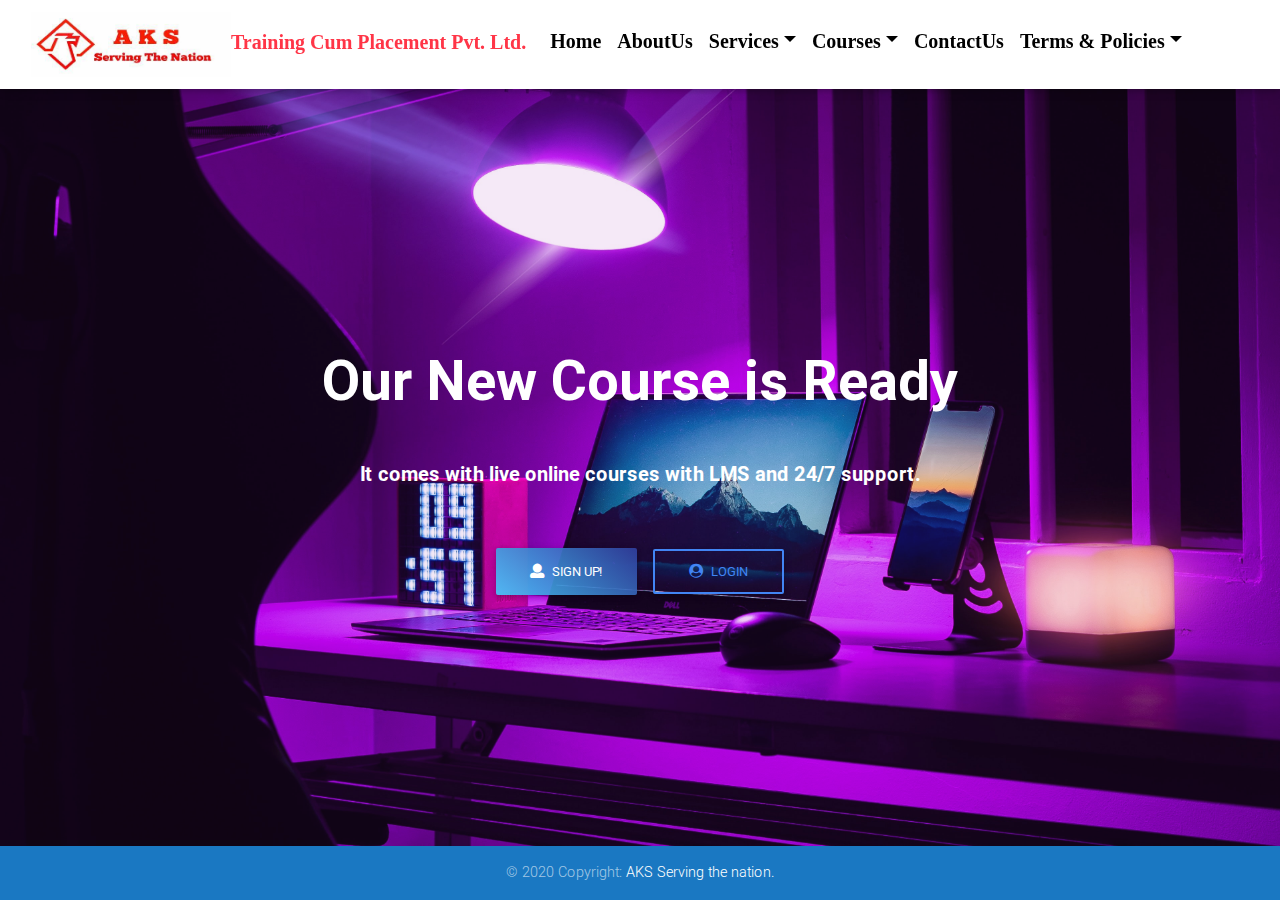
==== commit 0b9cd9f7: "new changes" ====
--- a/index.html
+++ b/index.html
@@ -38,9 +38,11 @@
   <nav class="navbar navbar-expand-lg navbar-light bg-white fixed-top scrolling-navbar "
     style="font-family:'Times New Roman', Times, sens-serif ">
     
-    <div class="container ">
+    <div class="container ml-lg-0">
      
-      <a class="navbar-brand  " href="index.html"><img src="bootstrap/img/logo.jpg" alt="" height="65" width="150"></a>
+      <a class="navbar-brand p-0  " href="index.html"><img src="bootstrap/img/logo.jpg" alt="" height="65" width="200"><span class="navbar-text text-danger h5 font-weight-bold ">
+        Training Cum Placement Pvt. Ltd.
+     </span></a>
       
      
       
@@ -49,18 +51,16 @@
         <span class="navbar-toggler-icon"></span>
       </button>
       <div class="collapse navbar-collapse " id="navbarSupportedContent-7">
-        <ul class="navbar-nav m-0 p-0">
-          <span class="navbar-text black-text h5 font-weight-bold ">
-            Training Cum Placement Pvt. Ltd.
-         </span>
+        <ul class="navbar-nav ml-lg-0 ">
+      
           <li class="nav-item ">
-            <a class="nav-link font-weight-bold h5 ml-2  " href="index.html">Home</a>
+            <a class="nav-link font-weight-bold h5" href="index.html">Home</a>
           </li>
           <li class="nav-item">
-            <a class="nav-link font-weight-bold h5 ml-2" href="Aboutus.html">AboutUs</a>
+            <a class="nav-link font-weight-bold h5" href="Aboutus.html">AboutUs</a>
           </li>
           <li class="nav-item dropdown">
-            <a class="nav-link dropdown-toggle h5 ml-2  font-weight-bold " id="navbarDropdownMenuLink"
+            <a class="nav-link dropdown-toggle h5  font-weight-bold " id="navbarDropdownMenuLink"
               data-toggle="dropdown" aria-haspopup="true" aria-expanded="false">Services</a>
             <div class="dropdown-menu dropdown-primary" aria-labelledby="navbarDropdownMenuLink">
               <a class="dropdown-item h5" href="#">Online Training</a>
@@ -75,7 +75,7 @@
           </li>
           <!-- Dropdown -->
           <li class="nav-item dropdown">
-            <a class="nav-link dropdown-toggle h5 ml-2 font-weight-bold " id="navbarDropdownMenuLink"
+            <a class="nav-link dropdown-toggle h5 font-weight-bold " id="navbarDropdownMenuLink"
               data-toggle="dropdown" aria-haspopup="true" aria-expanded="false">Courses</a>
             <div class="dropdown-menu dropdown-primary" aria-labelledby="navbarDropdownMenuLink">
               <a class="dropdown-item h5" href="#">Basic Course</a>
@@ -86,10 +86,10 @@
           </li>
 
           <li class="nav-item">
-            <a class="nav-link font-weight-bold h5 ml-2 " href="contactus.html">ContactUs</a>
+            <a class="nav-link font-weight-bold h5 " href="contactus.html">ContactUs</a>
           </li>
           <li class="nav-item dropdown">
-            <a class="nav-link dropdown-toggle h5 ml-2 font-weight-bold " id="navbarDropdownMenuLink"
+            <a class="nav-link dropdown-toggle h5 font-weight-bold " id="navbarDropdownMenuLink"
               data-toggle="dropdown" aria-haspopup="true" aria-expanded="false">Terms & Policies</a>
             <div class="dropdown-menu dropdown-primary" aria-labelledby="navbarDropdownMenuLink">
               <a class="dropdown-item h5" href="#">Terms & Conditions</a>
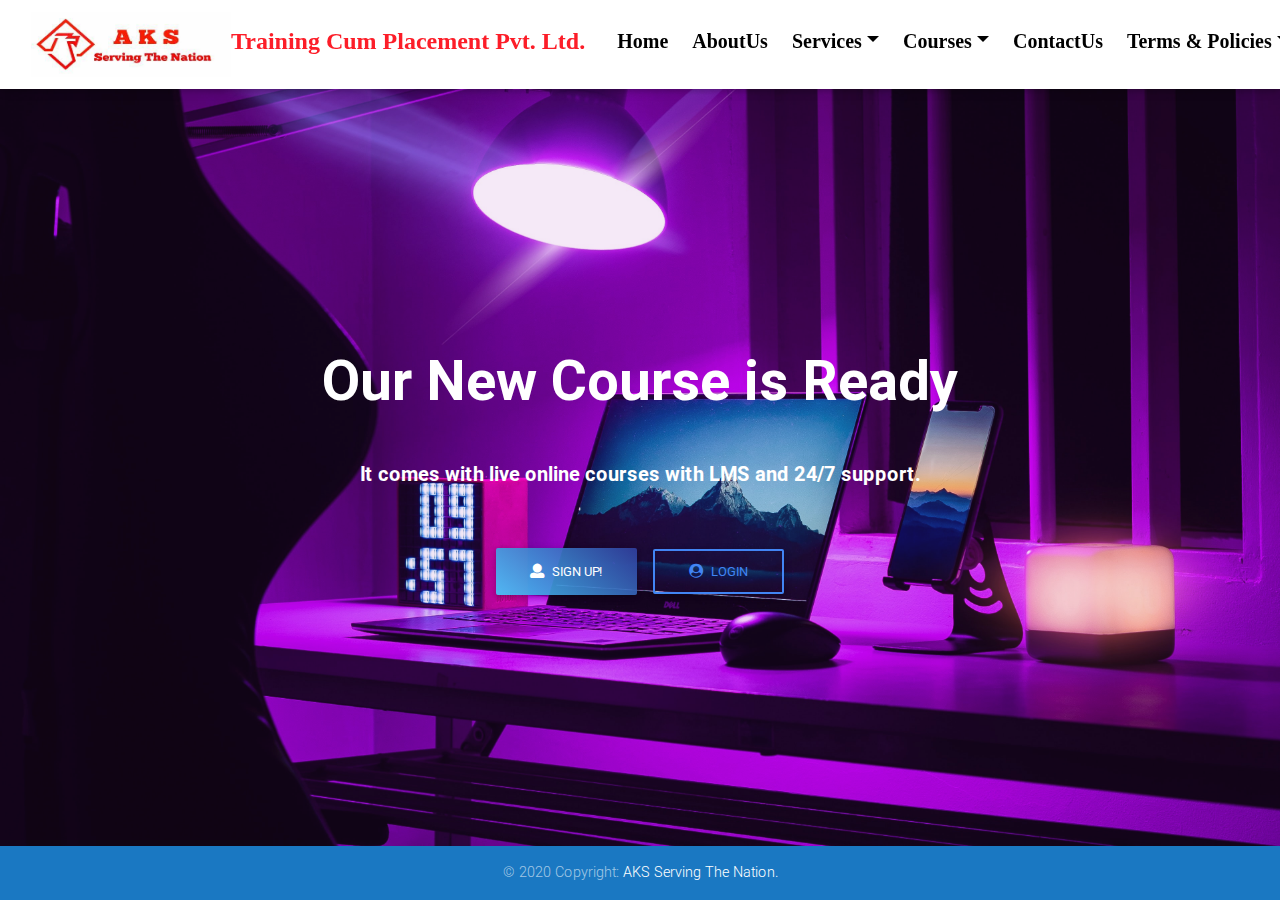
==== commit f889fbf7: "changes done" ====
--- a/index.html
+++ b/index.html
@@ -35,12 +35,11 @@
 <header>
   
   <!-- Navbar -->
-  <nav class="navbar navbar-expand-lg navbar-light bg-white fixed-top scrolling-navbar "
-    style="font-family:'Times New Roman', Times, sens-serif ">
+  <nav class="navbar navbar-expand-lg navbar-light bg-white fixed-top scrolling-navbar " style="font-family:'Times New Roman', Times, sens-serif ">
     
     <div class="container ml-lg-0">
      
-      <a class="navbar-brand p-0  " href="index.html"><img src="bootstrap/img/logo.jpg" alt="" height="65" width="200"><span class="navbar-text text-danger h5 font-weight-bold ">
+      <a class="navbar-brand p-0  " href="index.html"><img src="bootstrap/img/logo.jpg" alt="" height="65" width="200"><span class="navbar-text h5 font-weight-bold " style="color: rgba(252, 6, 18, 0.904);font-size: larger; text-shadow: maroon;">
         Training Cum Placement Pvt. Ltd.
      </span></a>
       
@@ -50,17 +49,17 @@
         aria-controls="navbarSupportedContent-7" aria-expanded="false" aria-label="Toggle navigation">
         <span class="navbar-toggler-icon"></span>
       </button>
-      <div class="collapse navbar-collapse " id="navbarSupportedContent-7">
+      <div class="collapse navbar-collapse " id="navbarSupportedContent-7"  >
         <ul class="navbar-nav ml-lg-0 ">
       
           <li class="nav-item ">
-            <a class="nav-link font-weight-bold h5" href="index.html">Home</a>
+            <a class="nav-link font-weight-bold h5 ml-2" href="index.html">Home</a>
           </li>
           <li class="nav-item">
-            <a class="nav-link font-weight-bold h5" href="Aboutus.html">AboutUs</a>
+            <a class="nav-link font-weight-bold h5 ml-2" href="Aboutus.html">AboutUs</a>
           </li>
           <li class="nav-item dropdown">
-            <a class="nav-link dropdown-toggle h5  font-weight-bold " id="navbarDropdownMenuLink"
+            <a class="nav-link dropdown-toggle h5  font-weight-bold ml-2 " id="navbarDropdownMenuLink"
               data-toggle="dropdown" aria-haspopup="true" aria-expanded="false">Services</a>
             <div class="dropdown-menu dropdown-primary" aria-labelledby="navbarDropdownMenuLink">
               <a class="dropdown-item h5" href="#">Online Training</a>
@@ -75,7 +74,7 @@
           </li>
           <!-- Dropdown -->
           <li class="nav-item dropdown">
-            <a class="nav-link dropdown-toggle h5 font-weight-bold " id="navbarDropdownMenuLink"
+            <a class="nav-link dropdown-toggle h5 font-weight-bold ml-2" id="navbarDropdownMenuLink"
               data-toggle="dropdown" aria-haspopup="true" aria-expanded="false">Courses</a>
             <div class="dropdown-menu dropdown-primary" aria-labelledby="navbarDropdownMenuLink">
               <a class="dropdown-item h5" href="#">Basic Course</a>
@@ -86,10 +85,10 @@
           </li>
 
           <li class="nav-item">
-            <a class="nav-link font-weight-bold h5 " href="contactus.html">ContactUs</a>
+            <a class="nav-link font-weight-bold h5 ml-2 " href="contactus.html">ContactUs</a>
           </li>
           <li class="nav-item dropdown">
-            <a class="nav-link dropdown-toggle h5 font-weight-bold " id="navbarDropdownMenuLink"
+            <a class="nav-link dropdown-toggle h5 font-weight-bold ml-2" id="navbarDropdownMenuLink"
               data-toggle="dropdown" aria-haspopup="true" aria-expanded="false">Terms & Policies</a>
             <div class="dropdown-menu dropdown-primary" aria-labelledby="navbarDropdownMenuLink">
               <a class="dropdown-item h5" href="#">Terms & Conditions</a>
@@ -153,23 +152,19 @@
               <input type="text" id="contact" class="form-control mb-4" placeholder="Contact No." required>
               <!-- Email -->
               <input type="email" id="defaultLoginFormEmail" class="form-control mb-4" placeholder="E-mail" required>
+              
+              <textarea id="address" placeholder="Address" class="form-control mb-4" required></textarea>
               <input type="text" id="pincode" class="form-control mb-4" placeholder="Pin Code" required>
-              <textarea id="address" placeholder="Address" class="form-control mb-4"></textarea>
-              <select id="country" name="country" class="form-control mb-4">
-                <option>--Select Country--</option>
-                <option value="Afghanistan">Afghanistan</option>
-                <option value="Åland Islands">Åland Islands</option>
+              <select id="country" name="country" class="form-control mb-4" required>
+                <option value=""  disabled selected>--Select Your Country--</option>
+                <option value="Afganistan">Afghanistan</option>
                 <option value="Albania">Albania</option>
                 <option value="Algeria">Algeria</option>
-                <option value="American Samoa">American Samoa</option>
                 <option value="Andorra">Andorra</option>
                 <option value="Angola">Angola</option>
-                <option value="Anguilla">Anguilla</option>
-                <option value="Antarctica">Antarctica</option>
-                <option value="Antigua and Barbuda">Antigua and Barbuda</option>
+                <option value="Antigua & Barbuda">Antigua & Barbuda</option>
                 <option value="Argentina">Argentina</option>
                 <option value="Armenia">Armenia</option>
-                <option value="Aruba">Aruba</option>
                 <option value="Australia">Australia</option>
                 <option value="Austria">Austria</option>
                 <option value="Azerbaijan">Azerbaijan</option>
@@ -181,174 +176,140 @@
                 <option value="Belgium">Belgium</option>
                 <option value="Belize">Belize</option>
                 <option value="Benin">Benin</option>
-                <option value="Bermuda">Bermuda</option>
                 <option value="Bhutan">Bhutan</option>
                 <option value="Bolivia">Bolivia</option>
-                <option value="Bosnia and Herzegovina">Bosnia and Herzegovina</option>
+                <option value="Bosnia & Herzegovina">Bosnia & Herzegovina</option>
                 <option value="Botswana">Botswana</option>
-                <option value="Bouvet Island">Bouvet Island</option>
                 <option value="Brazil">Brazil</option>
-                <option value="British Indian Ocean Territory">British Indian Ocean Territory</option>
-                <option value="Brunei Darussalam">Brunei Darussalam</option>
+                <option value="Brunei">Brunei</option>
                 <option value="Bulgaria">Bulgaria</option>
                 <option value="Burkina Faso">Burkina Faso</option>
                 <option value="Burundi">Burundi</option>
                 <option value="Cambodia">Cambodia</option>
                 <option value="Cameroon">Cameroon</option>
                 <option value="Canada">Canada</option>
-                <option value="Cape Verde">Cape Verde</option>
-                <option value="Cayman Islands">Cayman Islands</option>
+                <option value="Cabo verde">Cabo Verde</option>
                 <option value="Central African Republic">Central African Republic</option>
                 <option value="Chad">Chad</option>
                 <option value="Chile">Chile</option>
                 <option value="China">China</option>
-                <option value="Christmas Island">Christmas Island</option>
-                <option value="Cocos (Keeling) Islands">Cocos (Keeling) Islands</option>
                 <option value="Colombia">Colombia</option>
                 <option value="Comoros">Comoros</option>
                 <option value="Congo">Congo</option>
-                <option value="Congo, The Democratic Republic of The">Congo, The Democratic Republic of The</option>
-                <option value="Cook Islands">Cook Islands</option>
                 <option value="Costa Rica">Costa Rica</option>
-                <option value="Cote D'ivoire">Cote D'ivoire</option>
+                <option value="Cote DIvoire">Cote DIvoire</option>
                 <option value="Croatia">Croatia</option>
                 <option value="Cuba">Cuba</option>
+                <option value="Curaco">Curacao</option>
                 <option value="Cyprus">Cyprus</option>
-                <option value="Czechia">Czechia</option>
+                <option value="Czech Republic">Czech Republic</option>
+                <option value="Denmark">Democractic Republic of the Congo</option>
                 <option value="Denmark">Denmark</option>
                 <option value="Djibouti">Djibouti</option>
                 <option value="Dominica">Dominica</option>
-                <option value="Dominican Republic">Dominican Republic</option>
+                <option value="Dominican Republic">Dominican Republic</option>      
                 <option value="Ecuador">Ecuador</option>
                 <option value="Egypt">Egypt</option>
                 <option value="El Salvador">El Salvador</option>
                 <option value="Equatorial Guinea">Equatorial Guinea</option>
                 <option value="Eritrea">Eritrea</option>
                 <option value="Estonia">Estonia</option>
+                <option value="Denmark">Eswatini(fmr. "Swaziland")</option>
                 <option value="Ethiopia">Ethiopia</option>
-                <option value="Falkland Islands (Malvinas)">Falkland Islands (Malvinas)</option>
-                <option value="Faroe Islands">Faroe Islands</option>
                 <option value="Fiji">Fiji</option>
                 <option value="Finland">Finland</option>
                 <option value="France">France</option>
-                <option value="French Guiana">French Guiana</option>
-                <option value="French Polynesia">French Polynesia</option>
-                <option value="French Southern Territories">French Southern Territories</option>
                 <option value="Gabon">Gabon</option>
                 <option value="Gambia">Gambia</option>
                 <option value="Georgia">Georgia</option>
                 <option value="Germany">Germany</option>
                 <option value="Ghana">Ghana</option>
-                <option value="Gibraltar">Gibraltar</option>
                 <option value="Greece">Greece</option>
-                <option value="Greenland">Greenland</option>
                 <option value="Grenada">Grenada</option>
-                <option value="Guadeloupe">Guadeloupe</option>
-                <option value="Guam">Guam</option>
                 <option value="Guatemala">Guatemala</option>
-                <option value="Guernsey">Guernsey</option>
                 <option value="Guinea">Guinea</option>
-                <option value="Guinea-bissau">Guinea-bissau</option>
+                <option value="Guinea-Bissau">Guinea-Bissau</option>
                 <option value="Guyana">Guyana</option>
                 <option value="Haiti">Haiti</option>
-                <option value="Heard Island and Mcdonald Islands">Heard Island and Mcdonald Islands</option>
-                <option value="Holy See (Vatican City State)">Holy See (Vatican City State)</option>
-                <option value="Honduras">Honduras</option>
-                <option value="Hong Kong">Hong Kong</option>
+                <option value="Holy See">Holy See</option>
+                <option value="Honduras">Honduras</option>     
                 <option value="Hungary">Hungary</option>
                 <option value="Iceland">Iceland</option>
                 <option value="India">India</option>
                 <option value="Indonesia">Indonesia</option>
-                <option value="Iran, Islamic Republic of">Iran, Islamic Republic of</option>
+                <option value="Iran">Iran</option>
                 <option value="Iraq">Iraq</option>
                 <option value="Ireland">Ireland</option>
-                <option value="Isle of Man">Isle of Man</option>
                 <option value="Israel">Israel</option>
                 <option value="Italy">Italy</option>
                 <option value="Jamaica">Jamaica</option>
                 <option value="Japan">Japan</option>
-                <option value="Jersey">Jersey</option>
                 <option value="Jordan">Jordan</option>
                 <option value="Kazakhstan">Kazakhstan</option>
                 <option value="Kenya">Kenya</option>
-                <option value="Kiribati">Kiribati</option>
-                <option value="Korea, Democratic People's Republic of">Korea, Democratic People's Republic of</option>
-                <option value="Korea, Republic of">Korea, Republic of</option>
+                <option value="Kiribati">Kiribati</option>                      
                 <option value="Kuwait">Kuwait</option>
                 <option value="Kyrgyzstan">Kyrgyzstan</option>
-                <option value="Lao People's Democratic Republic">Lao People's Democratic Republic</option>
+                <option value="Laos">Laos</option>
                 <option value="Latvia">Latvia</option>
                 <option value="Lebanon">Lebanon</option>
                 <option value="Lesotho">Lesotho</option>
                 <option value="Liberia">Liberia</option>
-                <option value="Libyan Arab Jamahiriya">Libyan Arab Jamahiriya</option>
+                <option value="Libya">Libya</option>
                 <option value="Liechtenstein">Liechtenstein</option>
                 <option value="Lithuania">Lithuania</option>
-                <option value="Luxembourg">Luxembourg</option>
-                <option value="Macao">Macao</option>
-                <option value="Macedonia, The Former Yugoslav Republic of">Macedonia, The Former Yugoslav Republic of
-                </option>
+                <option value="Luxembourg">Luxembourg</option>                 
                 <option value="Madagascar">Madagascar</option>
+                <option value="Malaysia">Malaysia</option>
                 <option value="Malawi">Malawi</option>
-                <option value="Malaysia">Malaysia</option>
                 <option value="Maldives">Maldives</option>
                 <option value="Mali">Mali</option>
                 <option value="Malta">Malta</option>
                 <option value="Marshall Islands">Marshall Islands</option>
-                <option value="Martinique">Martinique</option>
                 <option value="Mauritania">Mauritania</option>
-                <option value="Mauritius">Mauritius</option>
-                <option value="Mayotte">Mayotte</option>
-                <option value="Mexico">Mexico</option>
-                <option value="Micronesia, Federated States of">Micronesia, Federated States of</option>
-                <option value="Moldova, Republic of">Moldova, Republic of</option>
+                <option value="Mauritius">Mauritius</option>                 
+                 <option value="Mexico">Mexico</option>
+                <option value="Micronesia">Micronesia</option>
+                <option value="Moldova">Moldova</option>
                 <option value="Monaco">Monaco</option>
                 <option value="Mongolia">Mongolia</option>
                 <option value="Montenegro">Montenegro</option>
-                <option value="Montserrat">Montserrat</option>
                 <option value="Morocco">Morocco</option>
                 <option value="Mozambique">Mozambique</option>
                 <option value="Myanmar">Myanmar</option>
-                <option value="Namibia">Namibia</option>
+                <option value="Nambia">Namibia</option>
                 <option value="Nauru">Nauru</option>
                 <option value="Nepal">Nepal</option>
-                <option value="Netherlands">Netherlands</option>
-                <option value="Netherlands Antilles">Netherlands Antilles</option>
-                <option value="New Caledonia">New Caledonia</option>
+                <option value="Netherland Antilles">Netherland Antilles</option>
+                <option value="Netherlands">Netherlands (Holland, Europe)</option>
                 <option value="New Zealand">New Zealand</option>
                 <option value="Nicaragua">Nicaragua</option>
                 <option value="Niger">Niger</option>
                 <option value="Nigeria">Nigeria</option>
-                <option value="Niue">Niue</option>
-                <option value="Norfolk Island">Norfolk Island</option>
-                <option value="Northern Mariana Islands">Northern Mariana Islands</option>
+                <option value="North Korea">North Korea</option>
+                <option value="North Macedonia">North Macedonia</option>
                 <option value="Norway">Norway</option>
                 <option value="Oman">Oman</option>
                 <option value="Pakistan">Pakistan</option>
-                <option value="Palau">Palau</option>
-                <option value="Palestinian Territory, Occupied">Palestinian Territory, Occupied</option>
+                <option value="Palau Island">Palau Island</option>
+                <option value="Palestine">Palestine</option>
                 <option value="Panama">Panama</option>
                 <option value="Papua New Guinea">Papua New Guinea</option>
                 <option value="Paraguay">Paraguay</option>
                 <option value="Peru">Peru</option>
-                <option value="Philippines">Philippines</option>
-                <option value="Pitcairn">Pitcairn</option>
+                <option value="Phillipines">Philippines</option>
                 <option value="Poland">Poland</option>
                 <option value="Portugal">Portugal</option>
-                <option value="Puerto Rico">Puerto Rico</option>
                 <option value="Qatar">Qatar</option>
-                <option value="Reunion">Reunion</option>
                 <option value="Romania">Romania</option>
-                <option value="Russian Federation">Russian Federation</option>
+                <option value="Russia">Russia</option>
                 <option value="Rwanda">Rwanda</option>
-                <option value="Saint Helena">Saint Helena</option>
                 <option value="Saint Kitts and Nevis">Saint Kitts and Nevis</option>
                 <option value="Saint Lucia">Saint Lucia</option>
-                <option value="Saint Pierre and Miquelon">Saint Pierre and Miquelon</option>
-                <option value="Saint Vincent and The Grenadines">Saint Vincent and The Grenadines</option>
+                <option value="Saint Vincent & Grenadines">Saint Vincent & Grenadines</option>
                 <option value="Samoa">Samoa</option>
                 <option value="San Marino">San Marino</option>
-                <option value="Sao Tome and Principe">Sao Tome and Principe</option>
+                <option value="Sao Tome & Principe">Sao Tome & Principe</option>
                 <option value="Saudi Arabia">Saudi Arabia</option>
                 <option value="Senegal">Senegal</option>
                 <option value="Serbia">Serbia</option>
@@ -360,50 +321,41 @@
                 <option value="Solomon Islands">Solomon Islands</option>
                 <option value="Somalia">Somalia</option>
                 <option value="South Africa">South Africa</option>
-                <option value="South Georgia and The South Sandwich Islands">South Georgia and The South Sandwich
-                  Islands</option>
+                <option value="South Korea">South Korea</option>
+                <option value="South Sudan">South Sudan</option>
                 <option value="Spain">Spain</option>
                 <option value="Sri Lanka">Sri Lanka</option>
                 <option value="Sudan">Sudan</option>
                 <option value="Suriname">Suriname</option>
-                <option value="Svalbard and Jan Mayen">Svalbard and Jan Mayen</option>
-                <option value="Swaziland">Swaziland</option>
                 <option value="Sweden">Sweden</option>
                 <option value="Switzerland">Switzerland</option>
-                <option value="Syrian Arab Republic">Syrian Arab Republic</option>
-                <option value="Taiwan, Province of China">Taiwan, Province of China</option>
+                <option value="Syria">Syria</option>
                 <option value="Tajikistan">Tajikistan</option>
-                <option value="Tanzania, United Republic of">Tanzania, United Republic of</option>
+                <option value="Tanzania">Tanzania</option>
                 <option value="Thailand">Thailand</option>
-                <option value="Timor-leste">Timor-leste</option>
+                <option value="Timor-Leste">Timor-Leste</option>
                 <option value="Togo">Togo</option>
-                <option value="Tokelau">Tokelau</option>
                 <option value="Tonga">Tonga</option>
-                <option value="Trinidad and Tobago">Trinidad and Tobago</option>
+                <option value="Trinidad & Tobago">Trinidad & Tobago</option>
                 <option value="Tunisia">Tunisia</option>
                 <option value="Turkey">Turkey</option>
                 <option value="Turkmenistan">Turkmenistan</option>
-                <option value="Turks and Caicos Islands">Turks and Caicos Islands</option>
                 <option value="Tuvalu">Tuvalu</option>
                 <option value="Uganda">Uganda</option>
+                <option value="United Kingdom">United Kingdom</option>
                 <option value="Ukraine">Ukraine</option>
-                <option value="United Arab Emirates">United Arab Emirates</option>
-                <option value="United Kingdom">United Kingdom</option>
-                <option value="United States">United States</option>
-                <option value="United States Minor Outlying Islands">United States Minor Outlying Islands</option>
-                <option value="Uruguay">Uruguay</option>
+                <option value="United Arab Erimates">United Arab Emirates</option>
+                <option value="United States of America">United States of America</option>
+                <option value="Uraguay">Uruguay</option>
                 <option value="Uzbekistan">Uzbekistan</option>
                 <option value="Vanuatu">Vanuatu</option>
                 <option value="Venezuela">Venezuela</option>
-                <option value="Viet Nam">Viet Nam</option>
-                <option value="Virgin Islands, British">Virgin Islands, British</option>
-                <option value="Virgin Islands, U.S.">Virgin Islands, U.S.</option>
-                <option value="Wallis and Futuna">Wallis and Futuna</option>
-                <option value="Western Sahara">Western Sahara</option>
+                <option value="Vietnam">Vietnam</option>
                 <option value="Yemen">Yemen</option>
                 <option value="Zambia">Zambia</option>
                 <option value="Zimbabwe">Zimbabwe</option>
-              </select>
+             </select>
+             
 
               <!-- Password -->
               <input type="password" id="defaultLoginFormPassword" class="form-control mb-4" placeholder="Password"
@@ -469,7 +421,7 @@
 
   <!-- Copyright -->
   <div class="footer-copyright text-center py-3">© 2020 Copyright:
-    <a href="https://mdbootstrap.com/education/bootstrap/"> AKS Serving the nation.</a>
+    <a href="https://mdbootstrap.com/education/bootstrap/"> AKS Serving The Nation.</a>
   </div>
   <!-- Copyright -->
 
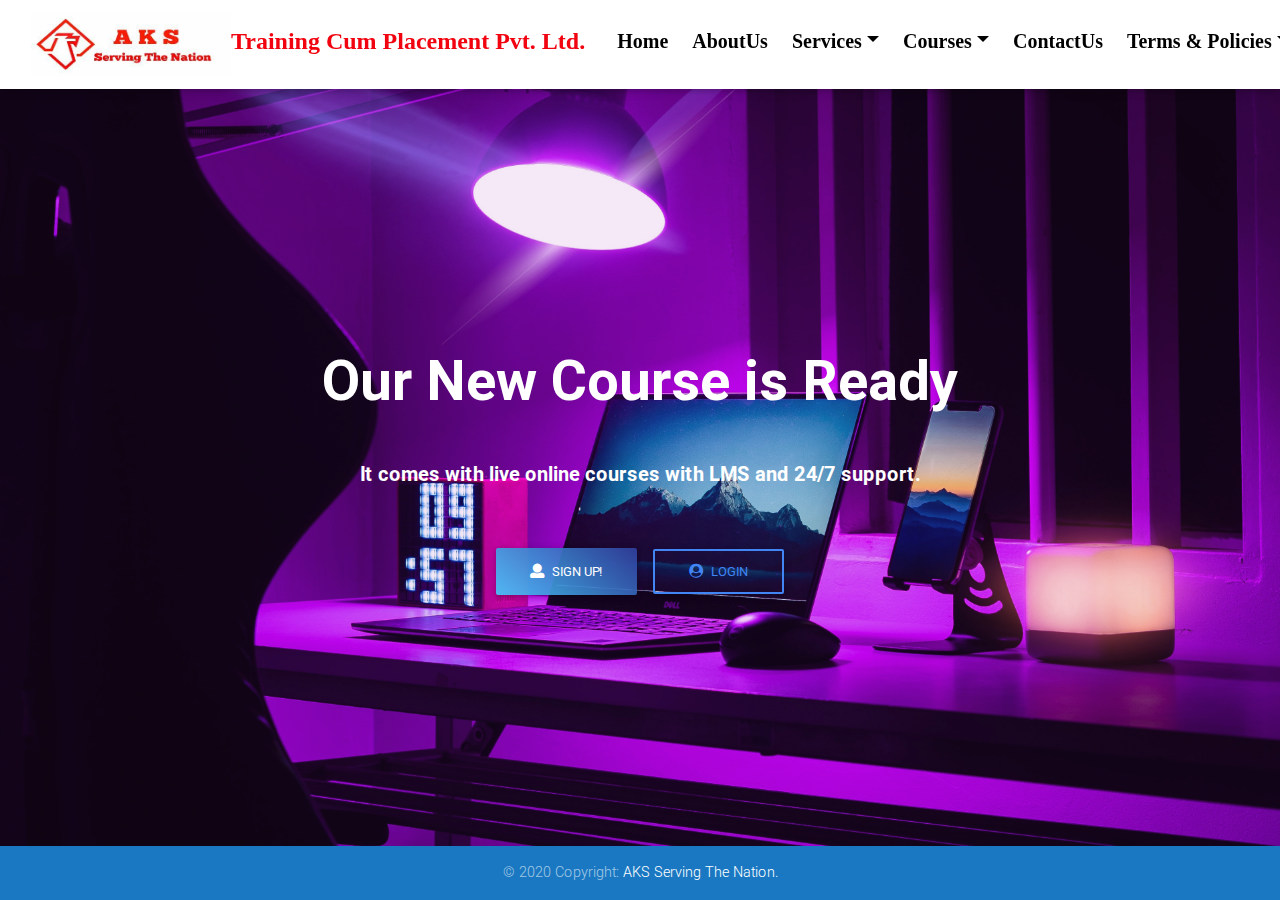
==== commit c4c1e280: "color change" ====
--- a/index.html
+++ b/index.html
@@ -39,7 +39,7 @@
     
     <div class="container ml-lg-0">
      
-      <a class="navbar-brand p-0  " href="index.html"><img src="bootstrap/img/logo.jpg" alt="" height="65" width="200"><span class="navbar-text h5 font-weight-bold " style="color: rgba(252, 6, 18, 0.904);font-size: larger; text-shadow: maroon;">
+      <a class="navbar-brand p-0  " href="index.html"><img src="bootstrap/img/logo.jpg" alt="" height="65" width="200"><span class="navbar-text h5 font-weight-bold " style="color: rgb(241, 4, 16);font-size: larger; text-shadow: maroon;">
         Training Cum Placement Pvt. Ltd.
      </span></a>
       
